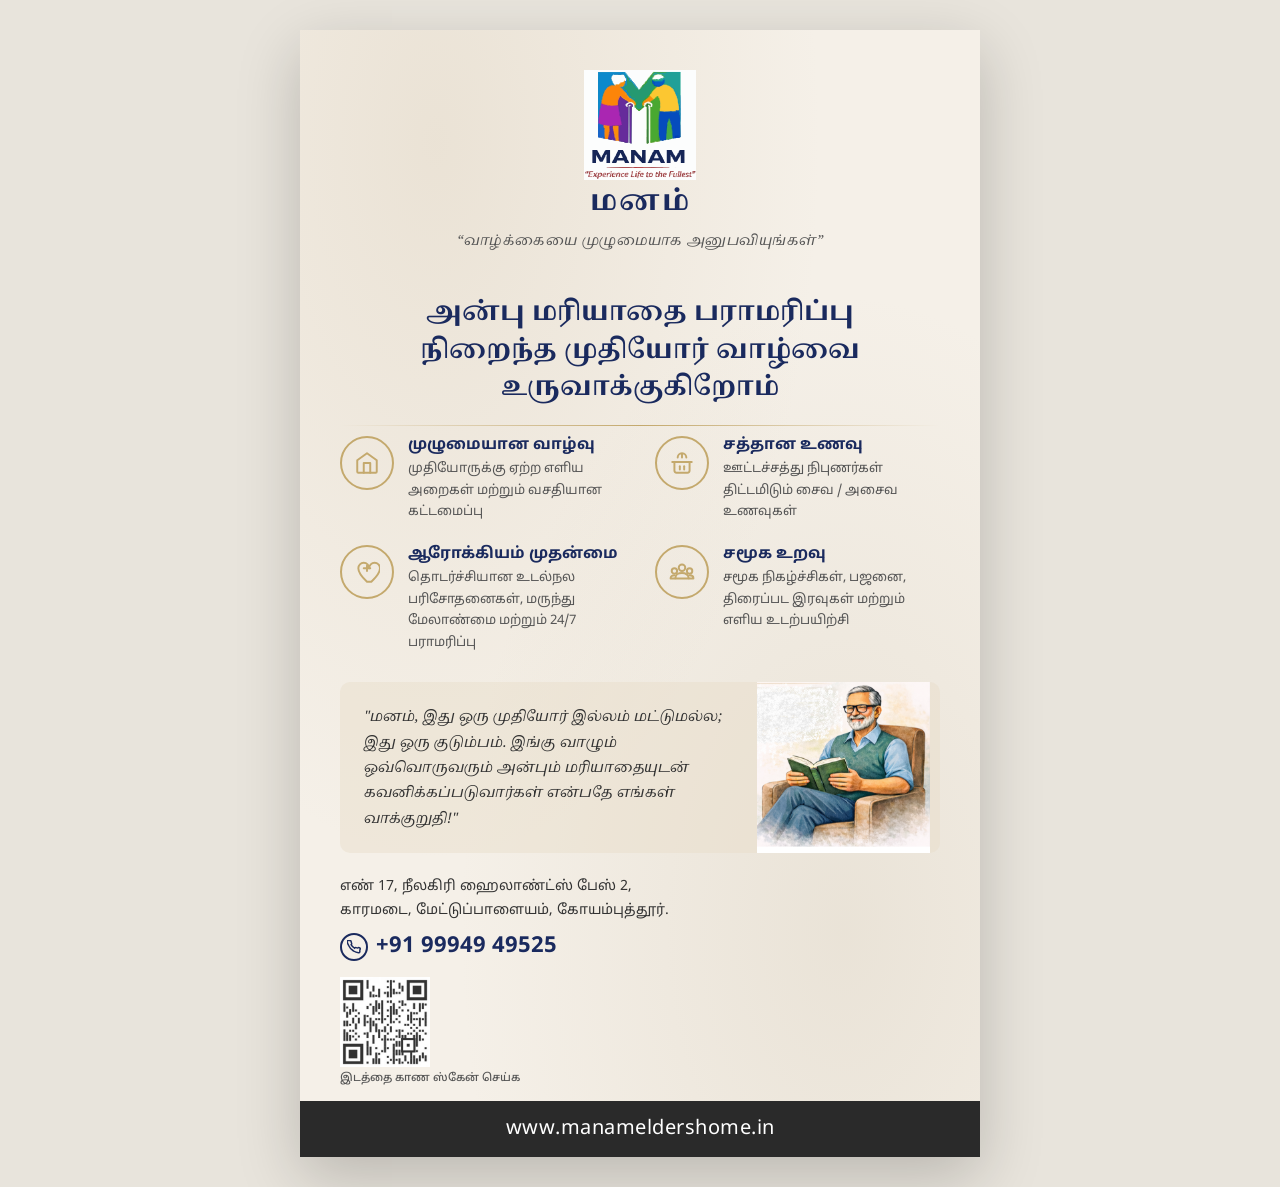
==== flyer_tamil.html @ d09abad8 "feat: Add initial website styling, new assets, and a Tamil flyer page, and update index.html." ====
<!DOCTYPE html>
<html lang="ta">

<head>
    <meta charset="UTF-8">
    <meta name="viewport" content="width=device-width, initial-scale=1.0">
    <title>மனம் - முதியோர் இல்லம்</title>
    <link
        href="https://fonts.googleapis.com/css2?family=Noto+Sans+Tamil:wght@300;400;500;600;700;900&family=Noto+Serif+Tamil:ital,wght@0,400;0,600;0,700;1,400;1,600&display=swap"
        rel="stylesheet">
    <style>
        *,
        *::before,
        *::after {
            margin: 0;
            padding: 0;
            box-sizing: border-box;
        }

        body {
            background: #e8e4dc;
            display: flex;
            justify-content: center;
            align-items: flex-start;
            min-height: 100vh;
            font-family: 'Noto Sans Tamil', sans-serif;
            padding: 30px 16px;
        }

        .flyer {
            width: 680px;
            background: #f5f0e8;
            position: relative;
            overflow: hidden;
            box-shadow: 0 20px 60px rgba(0, 0, 0, 0.2);
        }

        /* Subtle background texture */
        .flyer::before {
            content: '';
            position: absolute;
            inset: 0;
            background:
                radial-gradient(ellipse at 20% 10%, rgba(210, 195, 170, 0.3) 0%, transparent 50%),
                radial-gradient(ellipse at 80% 80%, rgba(200, 188, 165, 0.25) 0%, transparent 50%);
            pointer-events: none;
            z-index: 0;
        }

        /* ── LOGO SECTION ── */
        .logo-section {
            padding: 40px 40px 20px;
            display: flex;
            flex-direction: column;
            align-items: center;
            position: relative;
            z-index: 1;
        }

        .logo-mark {
            width: 130px;
            height: 110px;
            position: relative;
            margin-bottom: 12px;
        }

        /* SVG-based logo replication */
        .logo-svg {
            width: 130px;
            height: 110px;
            object-fit: contain;
        }

        .brand-name {
            font-size: 52px;
            font-weight: 900;
            color: #1a2a5e;
            letter-spacing: 6px;
            font-family: 'Noto Sans Tamil', sans-serif;
            line-height: 1;
            margin-bottom: 4px;
        }

        .brand-name-ta {
            font-size: 28px;
            font-weight: 700;
            color: #1a2a5e;
            font-family: 'Noto Serif Tamil', serif;
            letter-spacing: 2px;
            margin-bottom: 6px;
        }

        .tagline {
            font-family: 'Noto Serif Tamil', serif;
            font-style: italic;
            font-size: 14px;
            color: #555;
            letter-spacing: 0.5px;
        }

        /* ── HEADLINE ── */
        .headline-section {
            padding: 22px 50px 18px;
            text-align: center;
            position: relative;
            z-index: 1;
        }

        .headline {
            font-family: 'Noto Serif Tamil', serif;
            font-size: 26px;
            font-weight: 700;
            color: #1a2a5e;
            line-height: 1.45;
        }

        /* ── FEATURES GRID ── */
        .features-section {
            padding: 10px 40px 24px;
            display: grid;
            grid-template-columns: 1fr 1fr;
            gap: 22px 30px;
            position: relative;
            z-index: 1;
        }

        .feature {
            display: flex;
            align-items: flex-start;
            gap: 14px;
        }

        .feature-icon-wrap {
            flex-shrink: 0;
            width: 54px;
            height: 54px;
            border-radius: 50%;
            border: 2px solid #c4a96d;
            display: flex;
            align-items: center;
            justify-content: center;
            background: transparent;
        }

        .feature-icon-wrap svg {
            width: 26px;
            height: 26px;
            stroke: #c4a96d;
            fill: none;
            stroke-width: 1.8;
            stroke-linecap: round;
            stroke-linejoin: round;
        }



        .feature-title {
            font-family: 'Noto Sans Tamil', sans-serif;
            font-size: 15.5px;
            font-weight: 700;
            color: #1a2a5e;
            margin-bottom: 4px;
        }

        .feature-desc {
            font-size: 13px;
            color: #555;
            line-height: 1.65;
        }

        /* ── QUOTE SECTION ── */
        .quote-section {
            margin: 4px 40px 0;
            position: relative;
            z-index: 1;
            background: rgba(230, 220, 200, 0.45);
            border-radius: 10px;
            padding: 22px 200px 22px 24px;
            min-height: 140px;
            display: flex;
            align-items: center;
        }

        .quote-text {
            font-family: 'Noto Serif Tamil', serif;
            font-style: italic;
            font-size: 14.5px;
            color: #333;
            line-height: 1.75;
        }

        .elder-img {
            position: absolute;
            right: 10px;
            bottom: 0;
            height: 100%;
            width: auto;
            object-fit: contain;
        }

        /* Draw elder with CSS art */
        .elder-figure {
            position: absolute;
            right: 10px;
            bottom: 0;
            width: 175px;
            height: 170px;
            display: flex;
            align-items: flex-end;
        }

        /* ── ADDRESS SECTION ── */
        .address-section {
            padding: 22px 40px 16px;
            position: relative;
            z-index: 1;
            display: grid;
            grid-template-columns: 1fr auto;
            gap: 20px;
            align-items: flex-start;
        }



        .address-line {
            font-size: 14px;
            color: #333;
            line-height: 1.7;
            margin-bottom: 10px;
        }

        .phone-line {
            display: flex;
            align-items: center;
            gap: 8px;
            font-size: 22px;
            font-weight: 700;
            color: #1a2a5e;
            margin-bottom: 16px;
        }

        .phone-icon {
            width: 28px;
            height: 28px;
            border: 2px solid #1a2a5e;
            border-radius: 50%;
            display: flex;
            align-items: center;
            justify-content: center;
            flex-shrink: 0;
        }

        .qr-section {
            display: flex;
            flex-direction: column;
            align-items: center;
            gap: 6px;
        }

        .qr-placeholder {
            width: 90px;
            height: 90px;
            background: white;
            border: 1px solid #ccc;
            display: flex;
            align-items: center;
            justify-content: center;
            position: relative;
            overflow: hidden;
        }

        /* QR code pattern simulation */
        .qr-placeholder::before {
            content: '';
            position: absolute;
            inset: 6px;
            background:
                /* corners */
                linear-gradient(#000 100%, transparent 0) 0 0 / 20px 20px no-repeat,
                linear-gradient(#000 100%, transparent 0) calc(100%) 0 / 20px 20px no-repeat,
                linear-gradient(#000 100%, transparent 0) 0 calc(100%) / 20px 20px no-repeat,
                /* inner pattern dots */
                repeating-linear-gradient(90deg, #000 0, #000 4px, transparent 4px, transparent 8px) 0 28px / 60px 4px no-repeat,
                repeating-linear-gradient(90deg, #000 0, #000 4px, transparent 4px, transparent 8px) 0 40px / 44px 4px no-repeat,
                repeating-linear-gradient(90deg, transparent 0, transparent 4px, #000 4px, #000 8px) 0 52px / 60px 4px no-repeat;
        }

        .qr-inner {
            width: 60px;
            height: 60px;
            display: grid;
            grid-template-columns: repeat(7, 1fr);
            grid-template-rows: repeat(7, 1fr);
            gap: 1px;
            padding: 2px;
        }

        .qr-label {
            font-size: 11px;
            color: #555;
            font-weight: 500;
        }

        /* ── FOOTER ── */
        .footer {
            background: #2a2a2a;
            padding: 16px 40px;
            text-align: center;
            position: relative;
            z-index: 1;
        }

        .website {
            font-size: 20px;
            color: white;
            font-weight: 400;
            letter-spacing: 0.5px;
        }

        /* Separator line */
        .sep {
            height: 1px;
            background: linear-gradient(90deg, transparent, #c4a96d, transparent);
            margin: 0 40px;
            position: relative;
            z-index: 1;
        }

        /* Elder illustration using SVG inline */
        .elder-svg {
            width: 170px;
            height: auto;
            max-height: 180px;
        }

        .qr-img {
            width: 90px;
            height: 90px;
            object-fit: contain;
        }

        @media print {
            @page {
                margin: 0;
            }

            body {
                background: none;
                padding: 0;
                display: block;
            }

            .flyer {
                width: 100%;
                max-width: none;
                border: none;
                box-shadow: none;
                margin: 0;
                -webkit-print-color-adjust: exact;
                print-color-adjust: exact;
            }
        }
    </style>
</head>

<body>
    <div class="flyer">

        <!-- LOGO -->
        <div class="logo-section">
            <!-- Placeholder for Logo Image -->
            <img src="assets/logo.svg" alt="Manam Logo" class="logo-svg" id="logo-img">

            <div class="brand-name-ta">மனம்</div>
            <div class="tagline">“வாழ்க்கையை முழுமையாக அனுபவியுங்கள்”</div>
        </div>

        <!-- HEADLINE -->
        <div class="headline-section">
            <div class="headline">அன்பு மரியாதை பராமரிப்பு <br>நிறைந்த முதியோர் வாழ்வை உருவாக்குகிறோம்</div>
        </div>

        <div class="sep"></div>

        <!-- FEATURES -->
        <div class="features-section">

            <!-- Holistic Living -->
            <div class="feature">
                <div class="feature-icon-wrap">
                    <svg viewBox="0 0 24 24">
                        <path d="M3 9.5L12 3l9 6.5V20a1 1 0 01-1 1H4a1 1 0 01-1-1V9.5z" />
                        <path d="M9 21V12h6v9" />
                    </svg>
                </div>
                <div class="feature-text">
                    <div class="feature-title">முழுமையான வாழ்வு</div>
                    <div class="feature-desc">முதியோருக்கு ஏற்ற எளிய அறைகள் மற்றும் வசதியான கட்டமைப்பு</div>
                </div>
            </div>

            <!-- Nutrition -->
            <div class="feature">
                <div class="feature-icon-wrap">
                    <svg viewBox="0 0 24 24">
                        <path d="M3 11h18M12 3v4M8 7c0-2 1.5-4 4-4s4 2 4 4" />
                        <path d="M5 11v8a2 2 0 002 2h10a2 2 0 002-2v-8" />
                        <line x1="10" y1="15" x2="10" y2="18" />
                        <line x1="14" y1="15" x2="14" y2="18" />
                    </svg>
                </div>
                <div class="feature-text">
                    <div class="feature-title">சத்தான உணவு</div>
                    <div class="feature-desc">ஊட்டச்சத்து நிபுணர்கள் திட்டமிடும் சைவ / அசைவ உணவுகள்</div>
                </div>
            </div>

            <!-- Health First -->
            <div class="feature">
                <div class="feature-icon-wrap">
                    <svg viewBox="0 0 24 24">
                        <path d="M12 21C12 21 4 13.5 4 8.5a5 5 0 0110 0 5 5 0 0110 0c0 5-8 12.5-8 12.5z" />
                        <path d="M9 8.5h6M12 6v5" />
                    </svg>
                </div>
                <div class="feature-text">
                    <div class="feature-title">ஆரோக்கியம் முதன்மை</div>
                    <div class="feature-desc">தொடர்ச்சியான உடல்நல பரிசோதனைகள், மருந்து மேலாண்மை மற்றும் 24/7 பராமரிப்பு
                    </div>
                </div>
            </div>

            <!-- Community -->
            <div class="feature">
                <div class="feature-icon-wrap">
                    <svg viewBox="0 0 24 24">
                        <circle cx="12" cy="8" r="3" />
                        <circle cx="5" cy="11" r="2.5" />
                        <circle cx="19" cy="11" r="2.5" />
                        <path d="M12 13c-3.5 0-6 1.8-6 4v1h12v-1c0-2.2-2.5-4-6-4z" />
                        <path d="M5 15c-2 0-3.5 1-3.5 2.5V18h4" />
                        <path d="M19 15c2 0 3.5 1 3.5 2.5V18h-4" />
                    </svg>
                </div>
                <div class="feature-text">
                    <div class="feature-title">சமூக உறவு</div>
                    <div class="feature-desc">சமூக நிகழ்ச்சிகள், பஜனை, திரைப்பட இரவுகள் மற்றும் எளிய உடற்பயிற்சி</div>
                </div>
            </div>

        </div>

        <!-- QUOTE + ELDER -->
        <div class="quote-section">
            <div class="quote-text">
                "மனம், இது ஒரு முதியோர் இல்லம் மட்டுமல்ல; இது ஒரு குடும்பம். இங்கு வாழும் ஒவ்வொருவரும் அன்பும்
                மரியாதையுடன் கவனிக்கப்படுவார்கள் என்பதே எங்கள் வாக்குறுதி!"
            </div>

            <!-- Elder reading -->
            <img src="assets/Elder_read.png" alt="Elder Reading" class="elder-img">
        </div>

        <!-- ADDRESS -->
        <div class="address-section">
            <div class="address-left">
                <div class="address-line">
                    எண் 17, நீலகிரி ஹைலாண்ட்ஸ் பேஸ் 2,<br>
                    காரமடை, மேட்டுப்பாளையம், கோயம்புத்தூர்.
                </div>
                <div class="phone-line">
                    <div class="phone-icon">
                        <svg width="14" height="14" viewBox="0 0 24 24" fill="none" stroke="#1a2a5e" stroke-width="2.5">
                            <path
                                d="M22 16.92v3a2 2 0 01-2.18 2 19.79 19.79 0 01-8.63-3.07A19.5 19.5 0 013.07 9.81a19.79 19.79 0 01-3.07-8.68A2 2 0 012.18 1h3a2 2 0 012 1.72c.127.96.361 1.903.7 2.81a2 2 0 01-.45 2.11L6.91 8.09a16 16 0 006 6l.56-.56a2 2 0 012.11-.45c.907.339 1.85.573 2.81.7A2 2 0 0122 16.92z" />
                        </svg>
                    </div>
                    +91 99949 49525
                </div>

                <!-- QR Code -->
                <div style="display:flex;flex-direction:column;align-items:flex-start;gap:4px;">
                    <img src="assets/qr_code.jpg" alt="Scan for Location" class="qr-img">
                    <span style="font-size:11px;color:#555;font-weight:500;">இடத்தை காண ஸ்கேன் செய்க</span>
                </div>
            </div>
        </div>

        <!-- FOOTER -->
        <div class="footer">
            <div class="website">www.manameldershome.in</div>
        </div>

    </div>
</body>

</html>
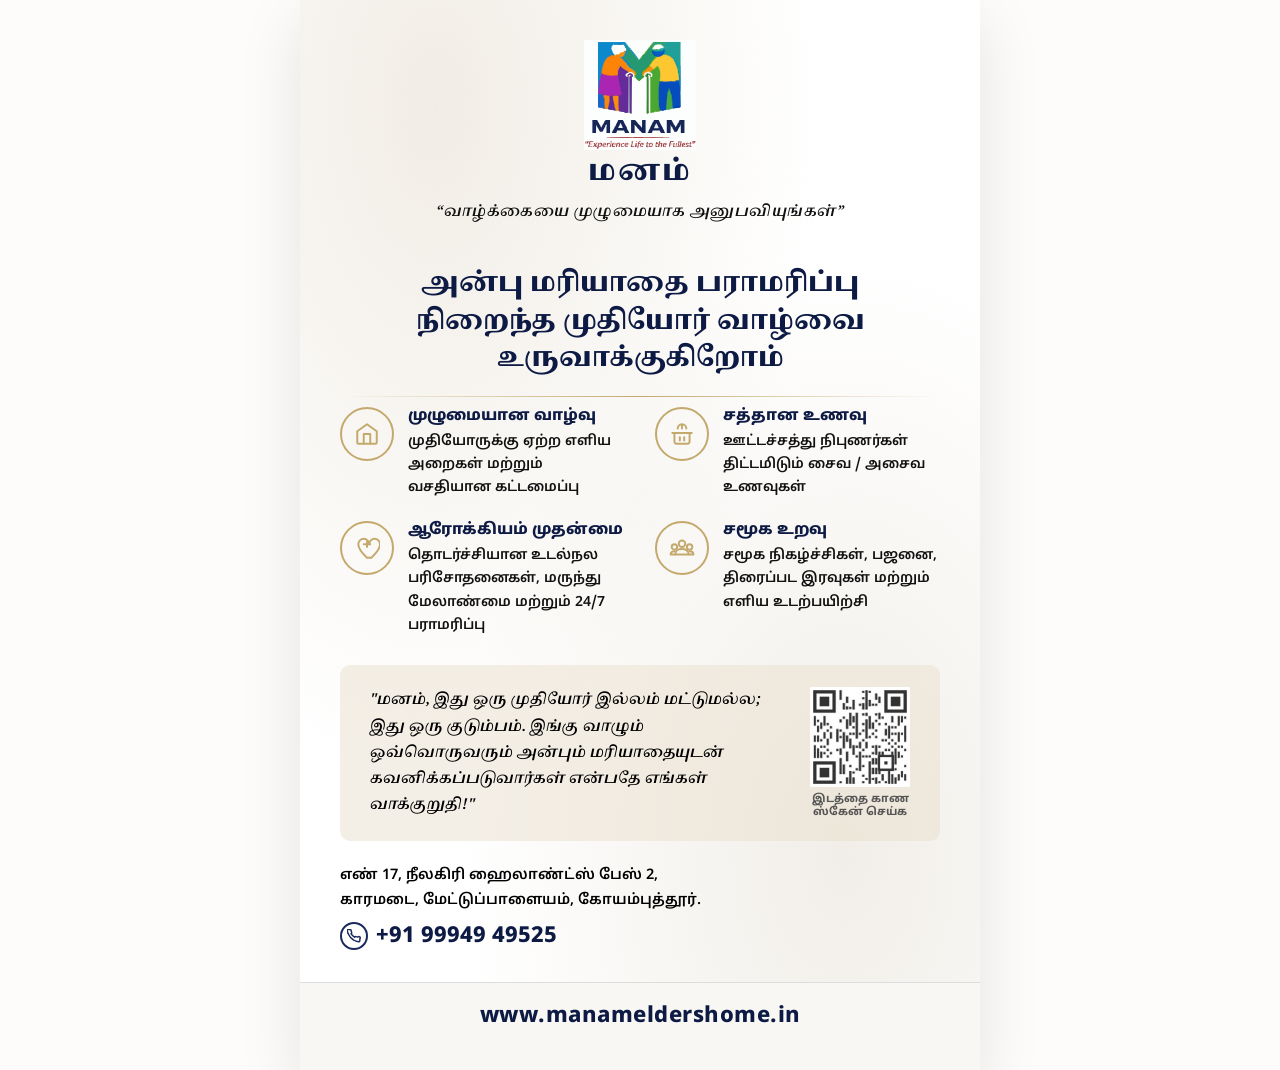
==== commit c24414f1: "flyer changes" ====
--- a/flyer_tamil.html
+++ b/flyer_tamil.html
@@ -18,21 +18,23 @@
         }
 
         body {
-            background: #e8e4dc;
+            background: #fdfcfb;
             display: flex;
             justify-content: center;
             align-items: flex-start;
             min-height: 100vh;
             font-family: 'Noto Sans Tamil', sans-serif;
-            padding: 30px 16px;
+            padding: 0;
+            margin: 0;
+            overflow: hidden;
         }
 
         .flyer {
             width: 680px;
-            background: #f5f0e8;
+            background: #ffffff;
             position: relative;
             overflow: hidden;
-            box-shadow: 0 20px 60px rgba(0, 0, 0, 0.2);
+            box-shadow: 0 20px 60px rgba(0, 0, 0, 0.1);
         }
 
         /* Subtle background texture */
@@ -83,8 +85,8 @@
 
         .brand-name-ta {
             font-size: 28px;
-            font-weight: 700;
-            color: #1a2a5e;
+            font-weight: 800;
+            color: #0d1a44;
             font-family: 'Noto Serif Tamil', serif;
             letter-spacing: 2px;
             margin-bottom: 6px;
@@ -93,8 +95,9 @@
         .tagline {
             font-family: 'Noto Serif Tamil', serif;
             font-style: italic;
-            font-size: 14px;
-            color: #555;
+            font-size: 15px;
+            font-weight: 600;
+            color: #111;
             letter-spacing: 0.5px;
         }
 
@@ -109,8 +112,8 @@
         .headline {
             font-family: 'Noto Serif Tamil', serif;
             font-size: 26px;
-            font-weight: 700;
-            color: #1a2a5e;
+            font-weight: 800;
+            color: #0d1a44;
             line-height: 1.45;
         }
 
@@ -157,14 +160,15 @@
         .feature-title {
             font-family: 'Noto Sans Tamil', sans-serif;
             font-size: 15.5px;
-            font-weight: 700;
-            color: #1a2a5e;
+            font-weight: 800;
+            color: #0d1a44;
             margin-bottom: 4px;
         }
 
         .feature-desc {
-            font-size: 13px;
-            color: #555;
+            font-size: 14px;
+            font-weight: 600;
+            color: #111;
             line-height: 1.65;
         }
 
@@ -175,17 +179,20 @@
             z-index: 1;
             background: rgba(230, 220, 200, 0.45);
             border-radius: 10px;
-            padding: 22px 200px 22px 24px;
+            padding: 22px 30px;
             min-height: 140px;
             display: flex;
             align-items: center;
+            justify-content: space-between;
+            gap: 24px;
         }
 
         .quote-text {
             font-family: 'Noto Serif Tamil', serif;
             font-style: italic;
-            font-size: 14.5px;
-            color: #333;
+            font-size: 15px;
+            font-weight: 600;
+            color: #000;
             line-height: 1.75;
         }
 
@@ -223,8 +230,9 @@
 
 
         .address-line {
-            font-size: 14px;
-            color: #333;
+            font-size: 14.5px;
+            font-weight: 600;
+            color: #000;
             line-height: 1.7;
             margin-bottom: 10px;
         }
@@ -234,8 +242,8 @@
             align-items: center;
             gap: 8px;
             font-size: 22px;
-            font-weight: 700;
-            color: #1a2a5e;
+            font-weight: 800;
+            color: #0d1a44;
             margin-bottom: 16px;
         }
 
@@ -303,17 +311,18 @@
 
         /* ── FOOTER ── */
         .footer {
-            background: #2a2a2a;
-            padding: 16px 40px;
+            background: #f8f7f4;
+            padding: 20px 40px 40px;
             text-align: center;
             position: relative;
             z-index: 1;
+            border-top: 1px solid #ddd;
         }
 
         .website {
-            font-size: 20px;
-            color: white;
-            font-weight: 400;
+            font-size: 22px;
+            color: #0d1a44;
+            font-weight: 800;
             letter-spacing: 0.5px;
         }
 
@@ -457,8 +466,12 @@
                 மரியாதையுடன் கவனிக்கப்படுவார்கள் என்பதே எங்கள் வாக்குறுதி!"
             </div>
 
-            <!-- Elder reading -->
-            <img src="assets/Elder_read.png" alt="Elder Reading" class="elder-img">
+            <div style="display:flex;flex-direction:column;align-items:center;gap:6px;flex-shrink:0;">
+                <img src="assets/qr_code.jpg" alt="Scan for Location" class="qr-img"
+                    style="width: 100px; height: 100px;">
+                <span style="font-size:11px;color:#555;font-weight:700;text-align:center;line-height:1.2;">இடத்தை
+                    காண<br>ஸ்கேன் செய்க</span>
+            </div>
         </div>
 
         <!-- ADDRESS -->
@@ -478,11 +491,7 @@
                     +91 99949 49525
                 </div>
 
-                <!-- QR Code -->
-                <div style="display:flex;flex-direction:column;align-items:flex-start;gap:4px;">
-                    <img src="assets/qr_code.jpg" alt="Scan for Location" class="qr-img">
-                    <span style="font-size:11px;color:#555;font-weight:500;">இடத்தை காண ஸ்கேன் செய்க</span>
-                </div>
+
             </div>
         </div>
 
